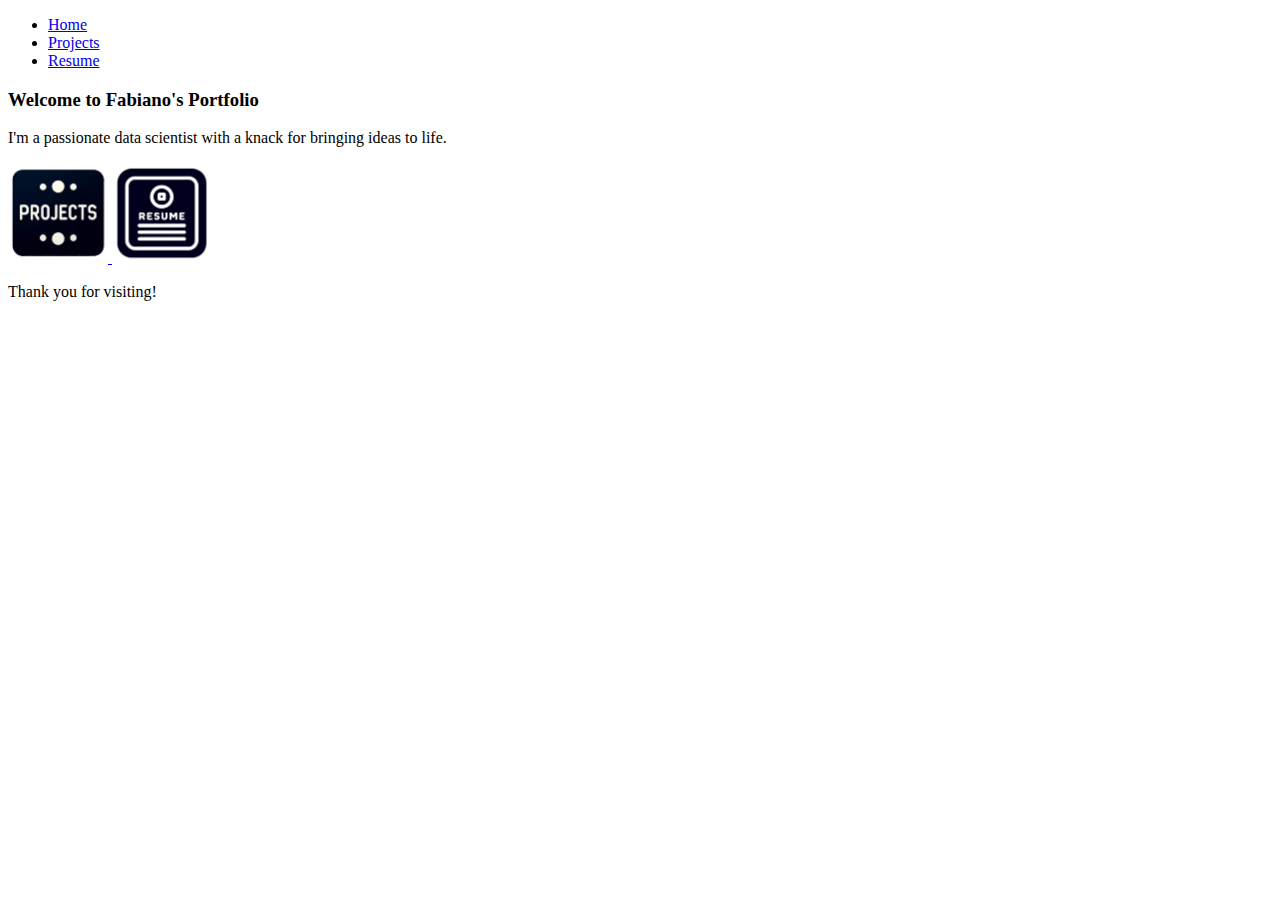
==== index.html @ e792f653 "Several layout improvements" ====
<!DOCTYPE html>
<html lang="en">
<head>
<meta charset="UTF-8">
<meta name="viewport" content="width=device-width, initial-scale=1.0">
<title>Your Personal Portfolio</title>
<link rel="stylesheet" href="css/style2.css">
</head>
<body>
<header>
    <nav>
        <ul>
            <li><a href="index.html">Home</a></li>
            <li><a href="projects.html">Projects</a></li>
            <li><a href="resume.html">Resume</a></li>
        </ul>
    </nav>
</header>
<main>
    <section id="centered">
        <h3>Welcome to Fabiano's Portfolio</h3>
        <p>I'm a passionate data scientist with a knack for bringing ideas to life.</p>
    </section>
    <section id="centered">
        
        <!-- Projects Link -->
        <a href="projects.html">
            <img src="images/projects.svg" alt="Projects" style="width:100px; height:100px;">
        </a>

        <!-- Resume Link -->
        <a href="resume.html">
            <img src="images/resume.svg" alt="Resume" style="width:100px; height:100px;">
        </a>
    </section>
</main>
<footer>
    <p>Thank you for visiting!</p>
</footer>
<script src="js/script.js"></script>
</body>
</html>
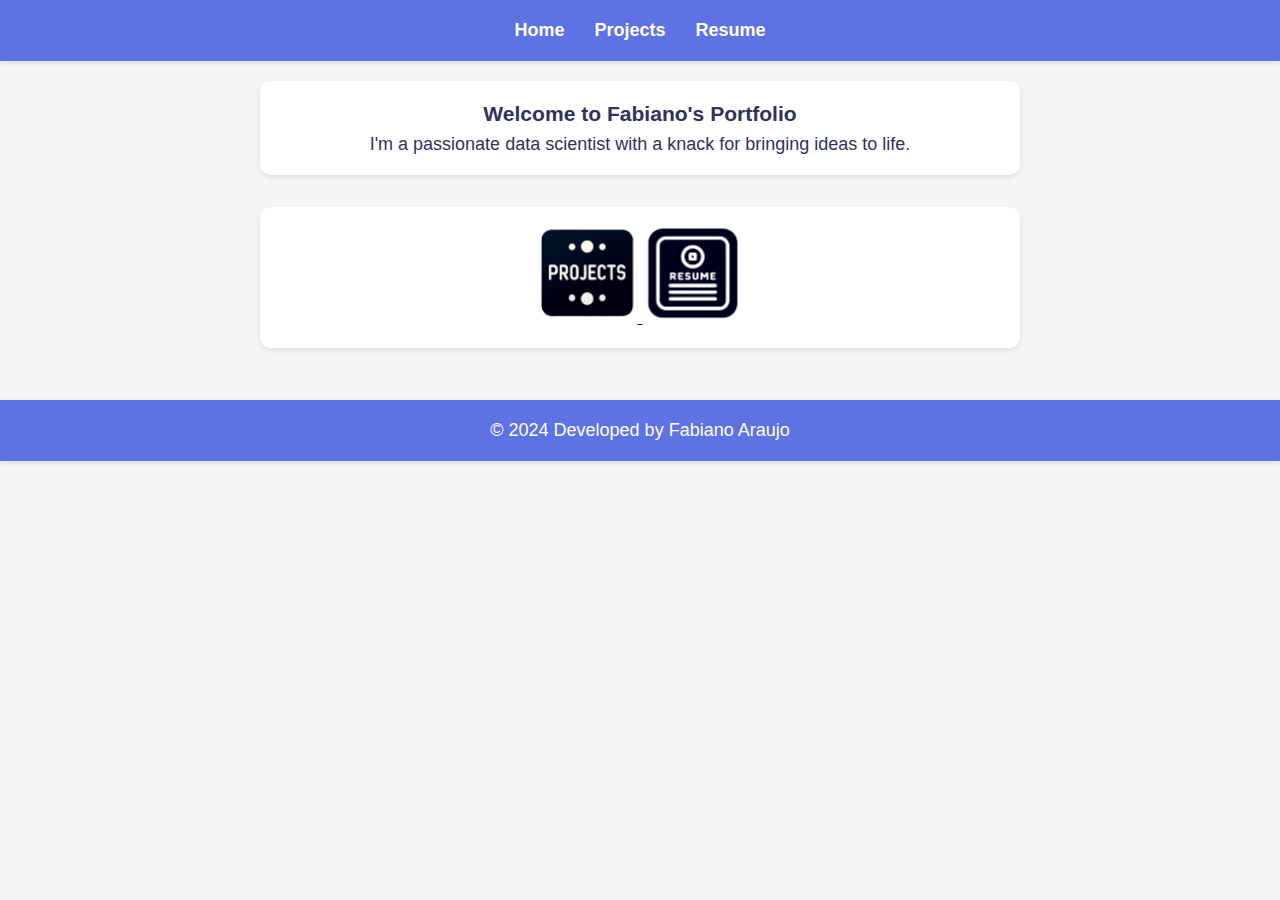
==== commit a6274211: "Minor updates" ====
--- a/index.html
+++ b/index.html
@@ -4,7 +4,7 @@
 <meta charset="UTF-8">
 <meta name="viewport" content="width=device-width, initial-scale=1.0">
 <title>Your Personal Portfolio</title>
-<link rel="stylesheet" href="css/style2.css">
+<link rel="stylesheet" href="css/style.css">
 </head>
 <body>
 <header>
@@ -35,7 +35,7 @@
     </section>
 </main>
 <footer>
-    <p>Thank you for visiting!</p>
+    <p>© 2024 Developed by Fabiano Araujo</p>
 </footer>
 <script src="js/script.js"></script>
 </body>
--- a/css/style.css
+++ b/css/style.css
@@ -0,0 +1,108 @@
+:root {
+    --primary-color: #5E72E4;
+    --secondary-color: #2DCE89;
+    --background-color: #F4F5F7;
+    --text-color: #32325D;
+    --white: #FFFFFF;
+    --shadow-color: rgba(0,0,0,0.1);
+}
+
+* {
+    margin: 0;
+    padding: 0;
+    box-sizing: border-box;
+}
+
+body {
+    font-family: 'Helvetica Neue', Arial, sans-serif;
+    color: var(--text-color);
+    background-color: var(--background-color);
+    line-height: 1.6;
+}
+
+header, footer {
+    color: var(--white);
+    background-color: var(--primary-color);
+    padding: 1rem 0;
+    box-shadow: 0 2px 5px var(--shadow-color);
+}
+
+header nav ul, footer {
+    list-style: none;
+    display: flex;
+    justify-content: center;
+    text-align: center;
+}
+
+header nav ul li, footer p {
+    margin: 0 15px;
+}
+
+header nav ul li a {
+    text-decoration: none;
+    color: var(--white);
+    font-weight: bold;
+    transition: color 0.3s;
+}
+
+header nav ul li a:hover {
+    color: var(--secondary-color);
+    text-decoration: underline;
+}
+
+main {
+    max-width: 800px;
+    margin: 0 auto;
+    padding: 20px;
+}
+
+/* Increased indentation for list items */
+main li {
+    margin-left: 30px;  /* Adjust as needed for desired indentation */
+}
+
+section {
+    margin-bottom: 2rem;
+    padding: 1rem;
+    background-color: var(--white);
+    box-shadow: 0 2px 5px var(--shadow-color);
+    border-radius: 10px;
+}
+
+@media (max-width: 800px) {
+    main {
+        max-width: 95%;
+        padding: 10px;
+    }
+}
+
+@media (max-width: 500px) {
+    main {
+        padding: 5px;
+    }
+}
+
+@media (min-width: 768px) {
+    body {
+        font-size: 18px;
+    }
+}
+
+@media (max-width: 767px) {
+    header nav ul {
+        flex-direction: column;
+    }
+
+    header nav ul li {
+        margin-bottom: 0.5rem;
+    }
+}
+
+/* Text alignment classes */
+#leftAligned {
+    text-align: left;
+}
+
+#centered {
+    text-align: center;
+}
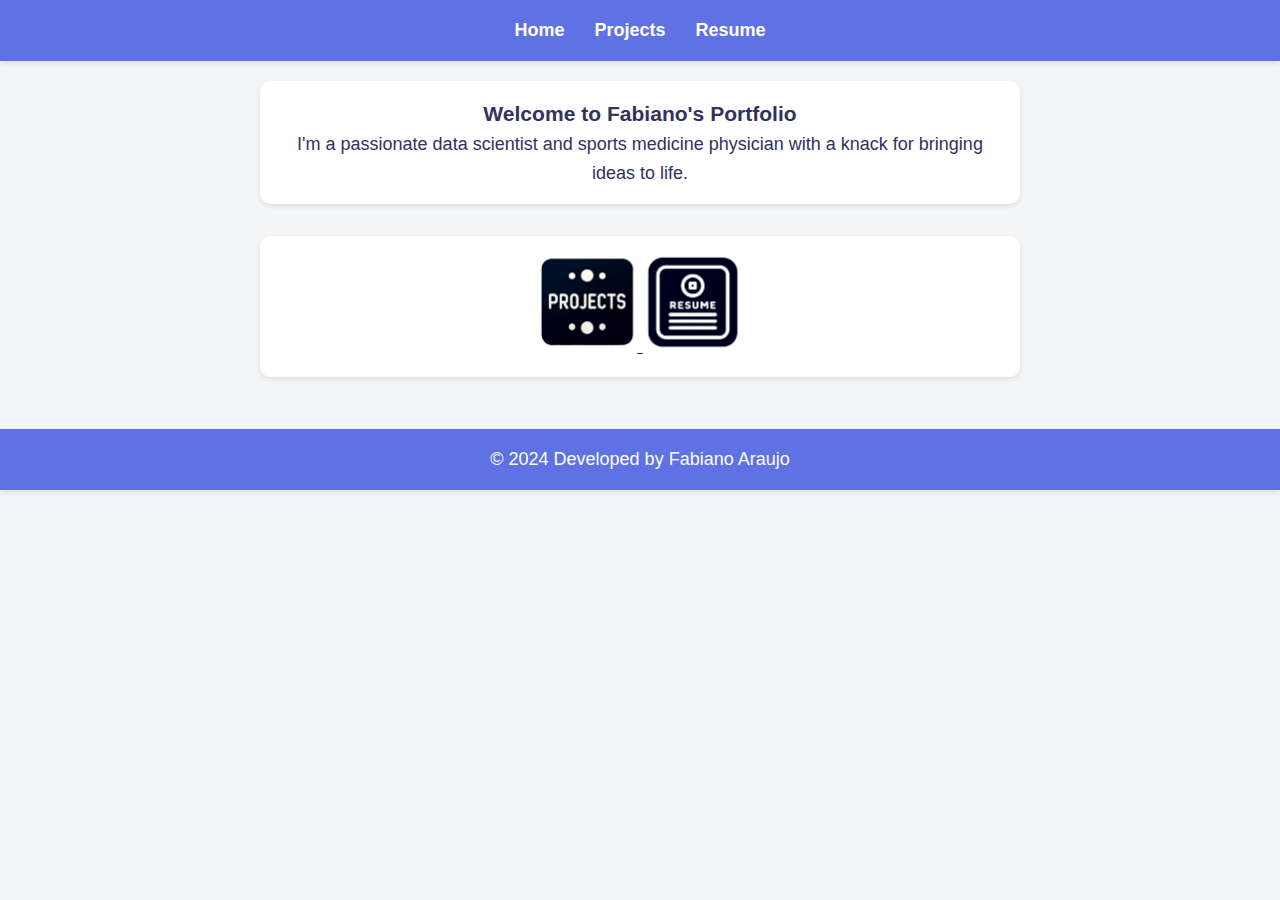
==== commit 220434b8: "Updates to resume" ====
--- a/index.html
+++ b/index.html
@@ -19,7 +19,7 @@
 <main>
     <section id="centered">
         <h3>Welcome to Fabiano's Portfolio</h3>
-        <p>I'm a passionate data scientist with a knack for bringing ideas to life.</p>
+        <p>I'm a passionate data scientist and sports medicine physician with a knack for bringing ideas to life.</p>
     </section>
     <section id="centered">
         
--- a/css/style.css
+++ b/css/style.css
@@ -106,3 +106,7 @@
 #centered {
     text-align: center;
 }
+
+.spaced {
+    margin-top: 20px; /* Adjust the value to control the amount of spacing */
+}
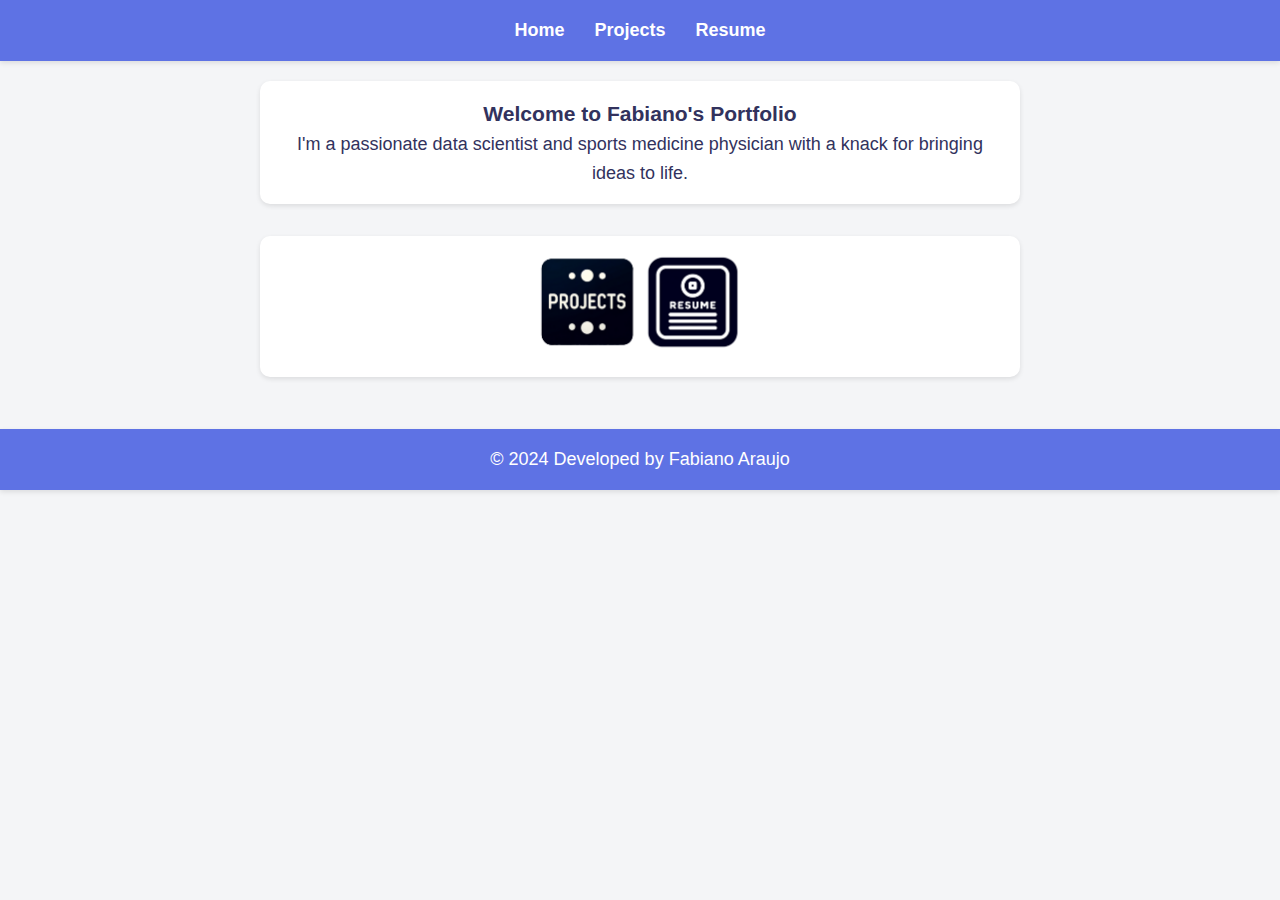
==== commit 90498f9a: "Fixed styling" ====
--- a/index.html
+++ b/index.html
@@ -1,10 +1,12 @@
 <!DOCTYPE html>
 <html lang="en">
 <head>
-<meta charset="UTF-8">
-<meta name="viewport" content="width=device-width, initial-scale=1.0">
-<title>Your Personal Portfolio</title>
-<link rel="stylesheet" href="css/style.css">
+    <meta charset="UTF-8">
+    <meta name="viewport" content="width=device-width, initial-scale=1.0">
+    <title>Portfolio</title>
+    <link rel="stylesheet" href="css/style.css">
+    <link rel="shortcut icon" type="image/x-icon" href="images/favicon.ico">
+    <link rel="apple-touch-icon" href="images/apple-touch-icon.png">
 </head>
 <body>
 <header>
@@ -24,14 +26,10 @@
     <section id="centered">
         
         <!-- Projects Link -->
-        <a href="projects.html">
-            <img src="images/projects.svg" alt="Projects" style="width:100px; height:100px;">
-        </a>
+        <a href="projects.html"><img src="images/projects.svg" alt="Projects" style="width:100px; height:100px;"></a>
 
         <!-- Resume Link -->
-        <a href="resume.html">
-            <img src="images/resume.svg" alt="Resume" style="width:100px; height:100px;">
-        </a>
+        <a href="resume.html"><img src="images/resume.svg" alt="Resume" style="width:100px; height:100px;"></a>
     </section>
 </main>
 <footer>
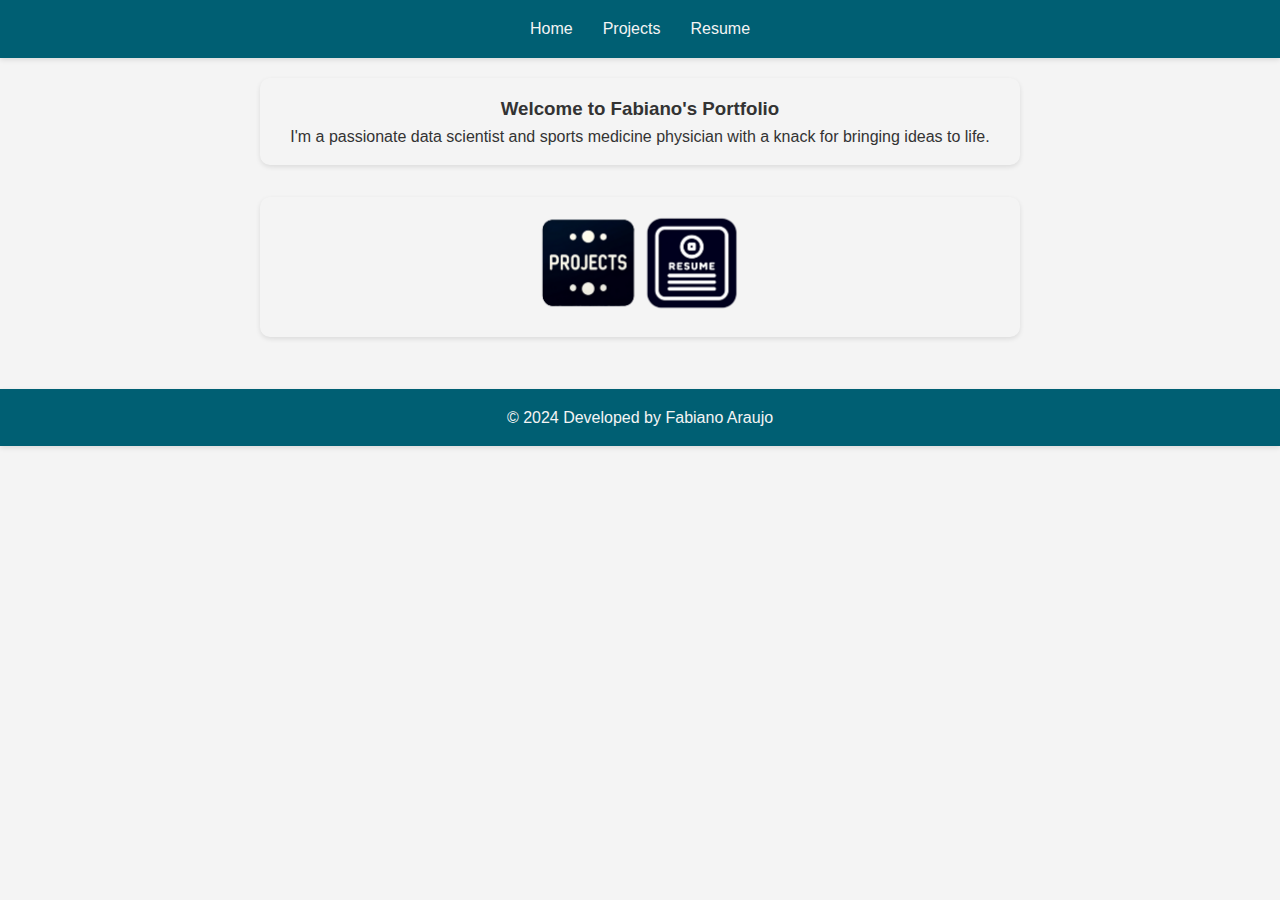
==== commit 153e6cb9: "Several design improvements" ====
--- a/index.html
+++ b/index.html
@@ -1,40 +1,42 @@
 <!DOCTYPE html>
 <html lang="en">
-<head>
-    <meta charset="UTF-8">
-    <meta name="viewport" content="width=device-width, initial-scale=1.0">
-    <title>Portfolio</title>
-    <link rel="stylesheet" href="css/style.css">
-    <link rel="shortcut icon" type="image/x-icon" href="images/favicon.ico">
-    <link rel="apple-touch-icon" href="images/apple-touch-icon.png">
-</head>
-<body>
-<header>
-    <nav>
-        <ul>
-            <li><a href="index.html">Home</a></li>
-            <li><a href="projects.html">Projects</a></li>
-            <li><a href="resume.html">Resume</a></li>
-        </ul>
-    </nav>
-</header>
-<main>
-    <section id="centered">
-        <h3>Welcome to Fabiano's Portfolio</h3>
-        <p>I'm a passionate data scientist and sports medicine physician with a knack for bringing ideas to life.</p>
-    </section>
-    <section id="centered">
-        
-        <!-- Projects Link -->
-        <a href="projects.html"><img src="images/projects.svg" alt="Projects" style="width:100px; height:100px;"></a>
+    <head>
+        <meta charset="UTF-8">
+        <meta name="viewport" content="width=device-width, initial-scale=1.0">
+        <title>Portfolio</title>
+        <link rel="stylesheet" href="css/style.css">
+        <link rel="shortcut icon" type="image/x-icon" href="images/favicon.ico">
+        <link rel="apple-touch-icon" href="images/apple-touch-icon.png">
+    </head>
+    <body>
+        <header>
+            <nav>
+                <ul>
+                    <li><a href="index.html">Home</a></li>
+                    <li><a href="projects.html">Projects</a></li>
+                    <li><a href="resume.html">Resume</a></li>
+                </ul>
+            </nav>
+        </header>
 
-        <!-- Resume Link -->
-        <a href="resume.html"><img src="images/resume.svg" alt="Resume" style="width:100px; height:100px;"></a>
-    </section>
-</main>
-<footer>
-    <p>© 2024 Developed by Fabiano Araujo</p>
-</footer>
-<script src="js/script.js"></script>
-</body>
+        <main>
+            <section id="centered">
+                <h3>Welcome to Fabiano's Portfolio</h3>
+                <p>I'm a passionate data scientist and sports medicine physician with a knack for bringing ideas to life.</p>
+            </section>
+            
+            <section id="centered">
+                
+                <!-- Projects Link -->
+                <a href="projects.html"><img src="images/projects.svg" alt="Projects" style="width:100px; height:100px;"></a>
+
+                <!-- Resume Link -->
+                <a href="resume.html"><img src="images/resume.svg" alt="Resume" style="width:100px; height:100px;"></a>
+            </section>
+        </main>
+
+        <footer>
+            <p>© 2024 Developed by Fabiano Araujo</p>
+        </footer>
+    </body>
 </html>
--- a/css/style.css
+++ b/css/style.css
@@ -1,9 +1,8 @@
 :root {
-    --primary-color: #5E72E4;
-    --secondary-color: #2DCE89;
-    --background-color: #F4F5F7;
-    --text-color: #32325D;
-    --white: #FFFFFF;
+    --primary-color: #005f73;
+    --secondary-color: #2a9d8f;
+    --background-color: #f4f4f4;
+    --text-color: #333;
     --shadow-color: rgba(0,0,0,0.1);
 }
 
@@ -14,14 +13,14 @@
 }
 
 body {
-    font-family: 'Helvetica Neue', Arial, sans-serif;
+    font-family: 'Arial', sans-serif;
     color: var(--text-color);
     background-color: var(--background-color);
     line-height: 1.6;
 }
 
 header, footer {
-    color: var(--white);
+    color: var(--background-color);
     background-color: var(--primary-color);
     padding: 1rem 0;
     box-shadow: 0 2px 5px var(--shadow-color);
@@ -40,8 +39,8 @@
 
 header nav ul li a {
     text-decoration: none;
-    color: var(--white);
-    font-weight: bold;
+    color: var(--background-color);
+    /* font-weight: bold; */
     transition: color 0.3s;
 }
 
@@ -58,44 +57,15 @@
 
 /* Increased indentation for list items */
 main li {
-    margin-left: 30px;  /* Adjust as needed for desired indentation */
+    margin-left: 30px;
 }
 
 section {
     margin-bottom: 2rem;
     padding: 1rem;
-    background-color: var(--white);
+    background-color: var(--background-color);
     box-shadow: 0 2px 5px var(--shadow-color);
     border-radius: 10px;
-}
-
-@media (max-width: 800px) {
-    main {
-        max-width: 95%;
-        padding: 10px;
-    }
-}
-
-@media (max-width: 500px) {
-    main {
-        padding: 5px;
-    }
-}
-
-@media (min-width: 768px) {
-    body {
-        font-size: 18px;
-    }
-}
-
-@media (max-width: 767px) {
-    header nav ul {
-        flex-direction: column;
-    }
-
-    header nav ul li {
-        margin-bottom: 0.5rem;
-    }
 }
 
 /* Text alignment classes */
@@ -110,3 +80,9 @@
 .spaced {
     margin-top: 20px; /* Adjust the value to control the amount of spacing */
 }
+
+.responsive-image {
+    max-width: 90%;
+    height: auto;
+}
+
